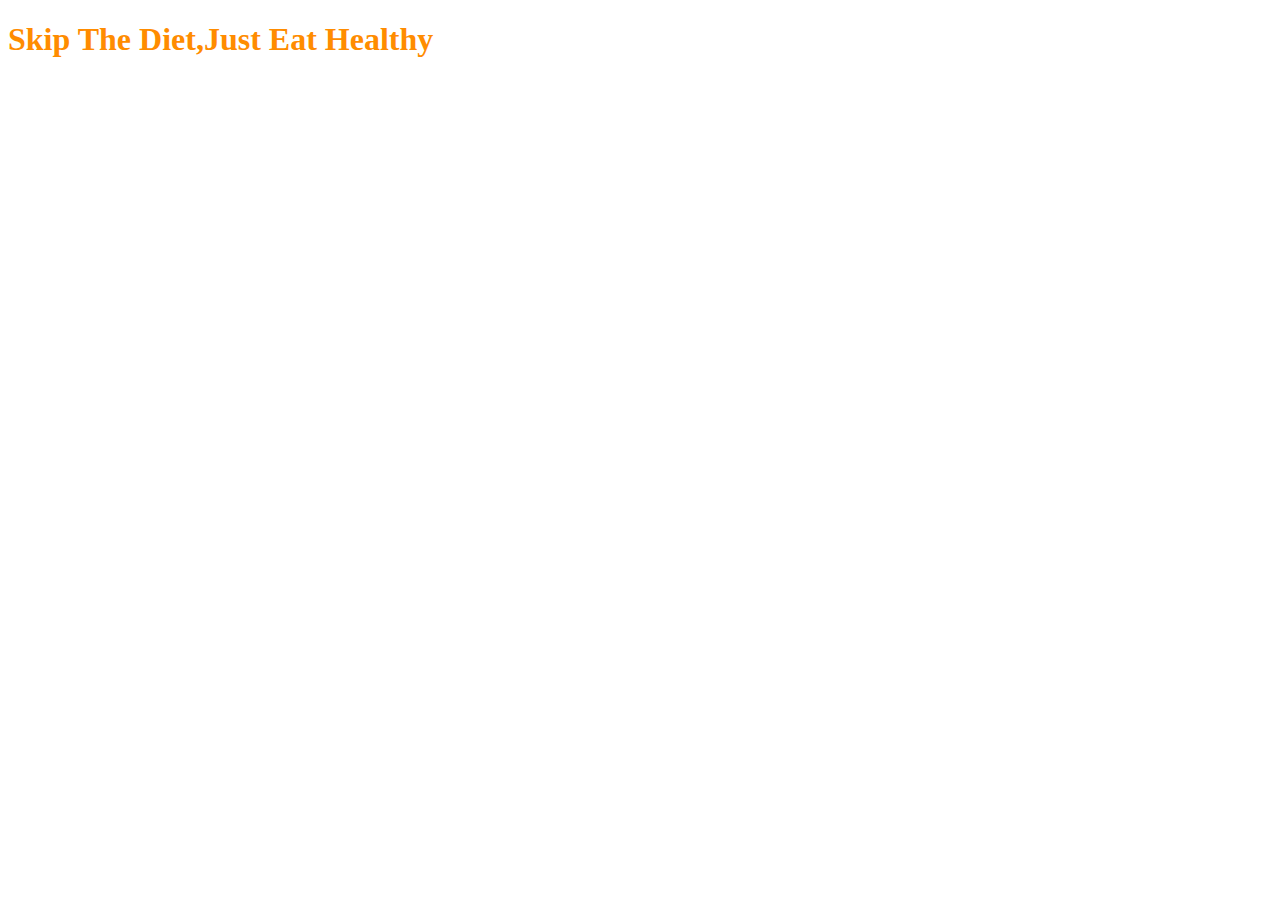
==== index.html @ 52ac6a54 "first commit" ====
<!DOCTYPE html>
<html lang="en">
<head>
    <meta charset="UTF-8">
    <meta http-equiv="X-UA-Compatible" content="IE=edge">
    <meta name="viewport" content="width=device-width, initial-scale=1.0">
    <title>Food-Corner</title><link rel="stylesheet" href="style.css">
</head>
<body>
    <h1>Skip The Diet,Just Eat Healthy</h1>
    
</body>
</html>
---- style.css ----
h1{
    color: darkorange;
}
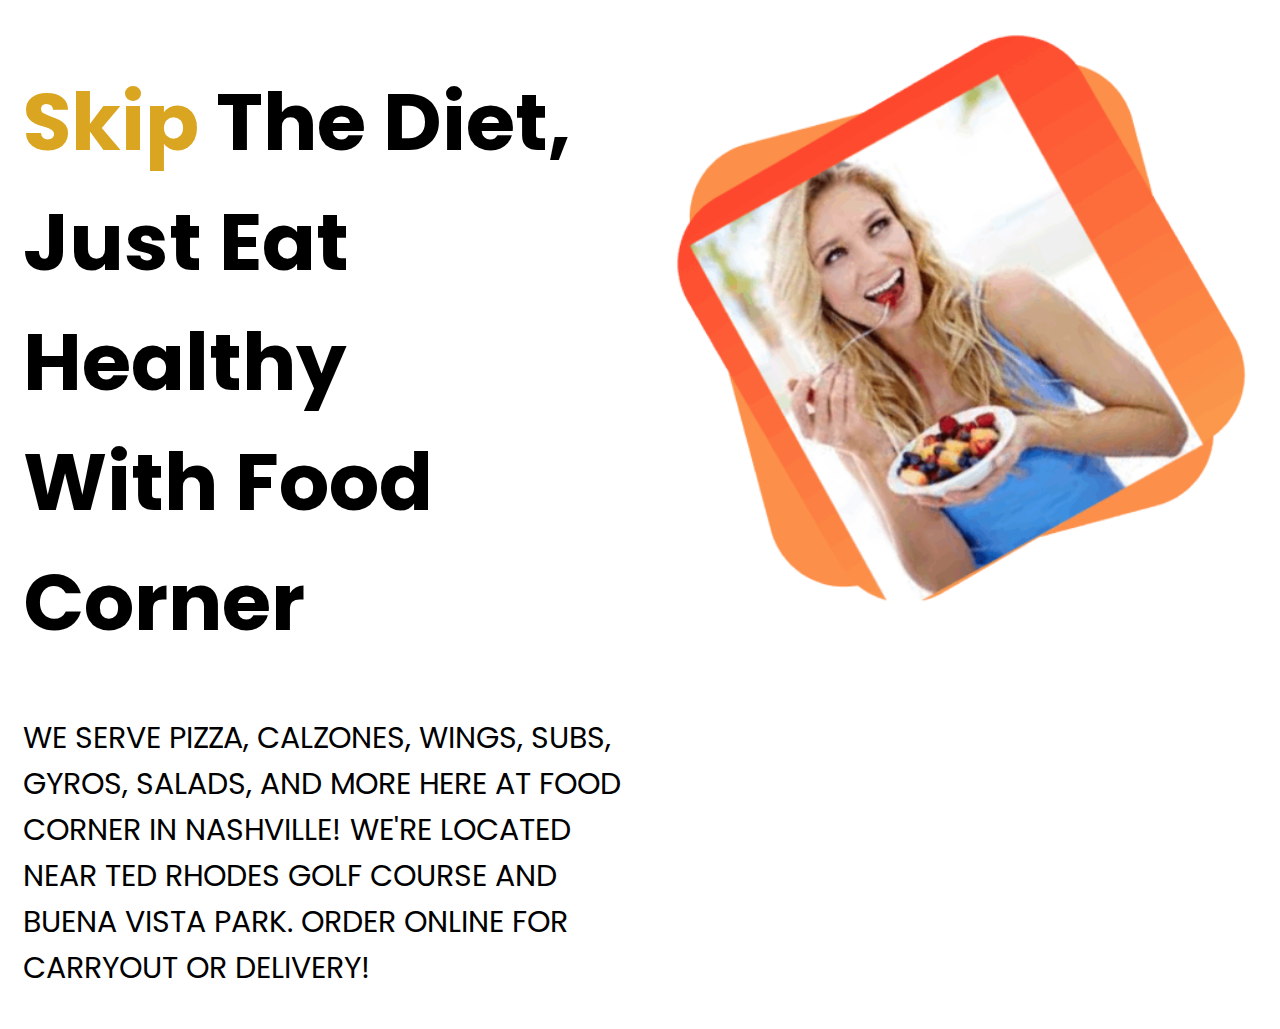
==== commit 59972783: "Food commit" ====
--- a/index.html
+++ b/index.html
@@ -1,13 +1,36 @@
 <!DOCTYPE html>
 <html lang="en">
+
 <head>
     <meta charset="UTF-8">
     <meta http-equiv="X-UA-Compatible" content="IE=edge">
     <meta name="viewport" content="width=device-width, initial-scale=1.0">
-    <title>Food-Corner</title><link rel="stylesheet" href="style.css">
+    <title>Food-Corner</title>
+    <link rel="preconnect" href="https://fonts.googleapis.com">
+    <link rel="preconnect" href="https://fonts.gstatic.com" crossorigin>
+    <link href="https://fonts.googleapis.com/css2?family=Poppins:wght@700&display=swap" rel="stylesheet">
+
+    <link rel="stylesheet" href="style.css">
 </head>
+
 <body>
-    <h1>Skip The Diet,Just Eat Healthy</h1>
-    
+    <section>
+        <div class="half-width">
+            <h1><span class="diet">Skip</span> The Diet,<br>
+                Just Eat Healthy
+                <br> With Food Corner
+            </h1>
+
+
+            <p>WE SERVE PIZZA, CALZONES, WINGS, SUBS, GYROS, SALADS, AND MORE HERE AT FOOD CORNER IN NASHVILLE! WE'RE
+                LOCATED NEAR TED RHODES GOLF COURSE AND BUENA VISTA PARK. ORDER ONLINE FOR CARRYOUT OR DELIVERY!</p>
+        </div>
+        <div class="half-width">
+            <img src="Group 8450.png" alt="">
+        </div>
+    </section>
+
+
 </body>
+
 </html>--- a/style.css
+++ b/style.css
@@ -1,3 +1,21 @@
+body{
+    font-family: 'Poppins', sans-serif;
+}
 h1{
-    color: darkorange;
-}+    font-size: 80px;
+}
+.diet{
+    color: goldenrod;
+}
+section{
+    display: flex;
+     font-size: 30px; 
+     margin-left: 10px;
+}
+.half-width{
+    width: 50%;
+    padding-left: 5px;
+}.half-width img{
+    width: 100%;
+}
+    
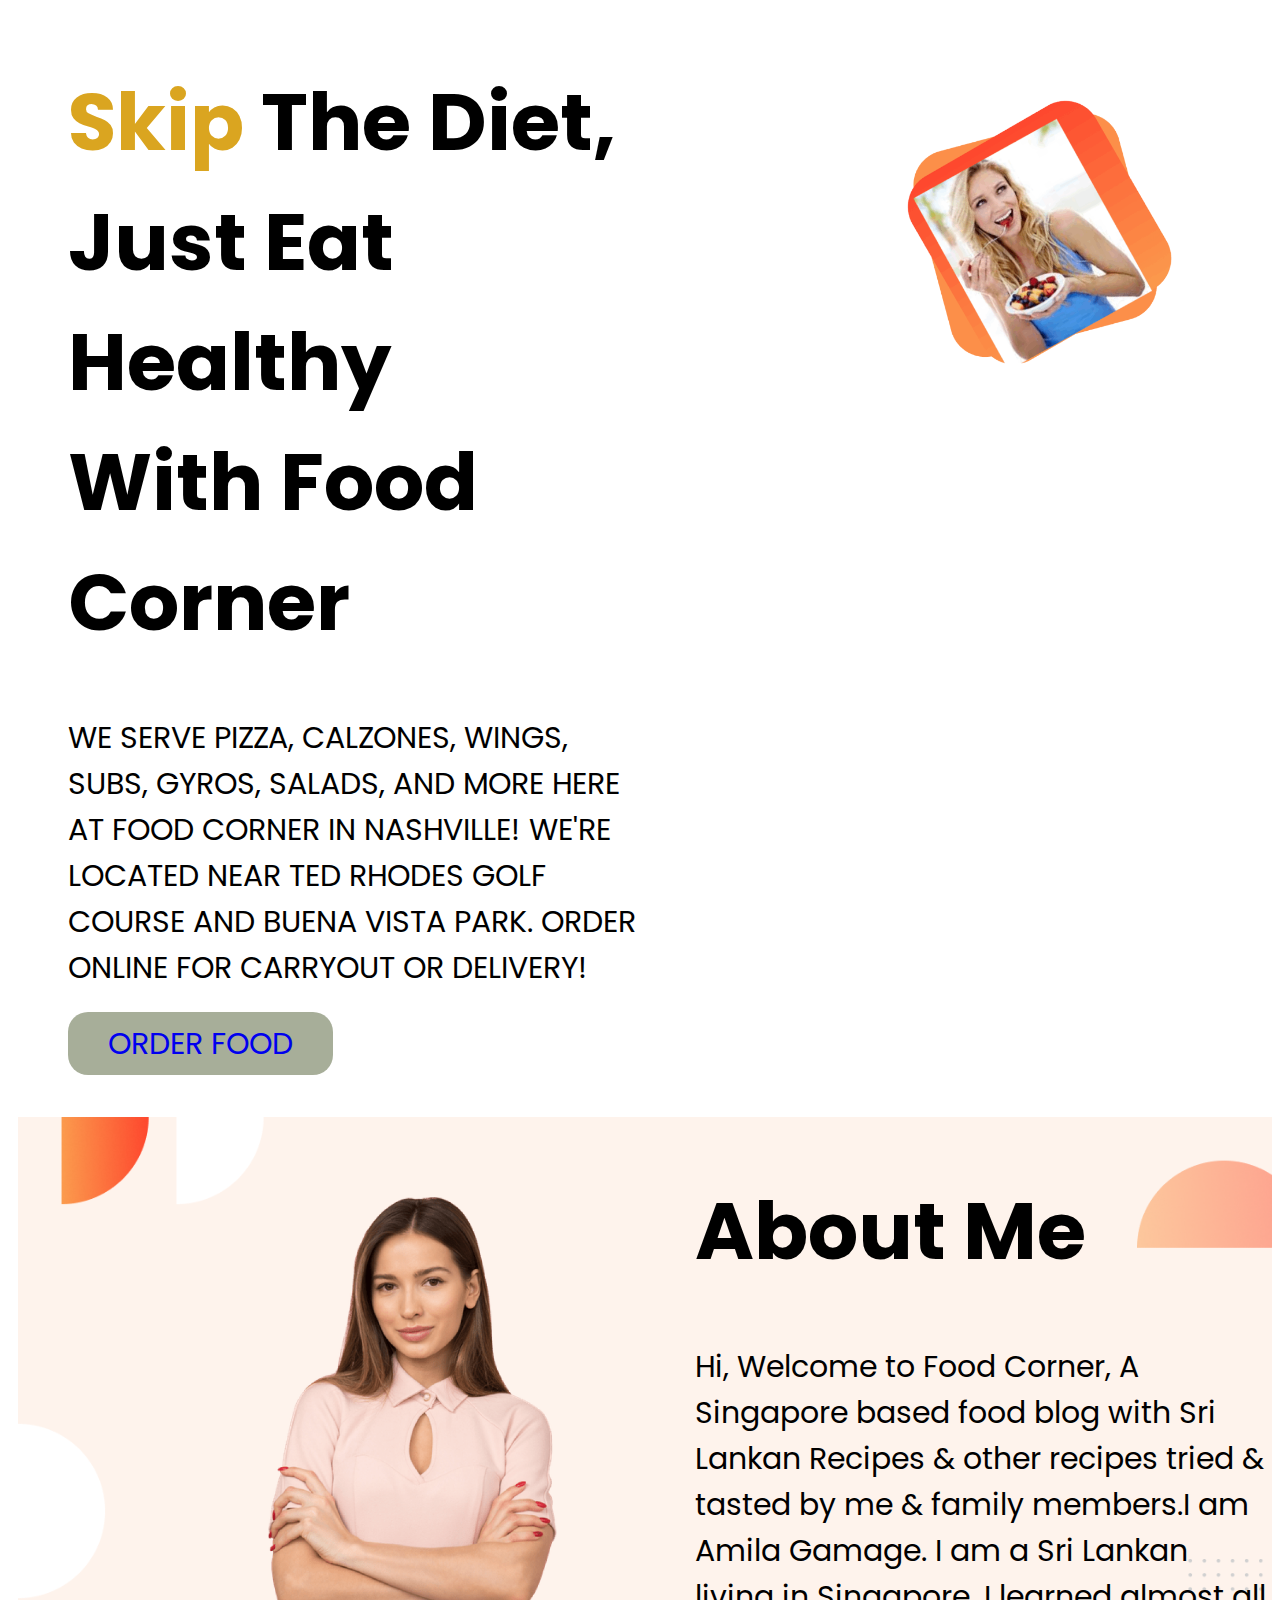
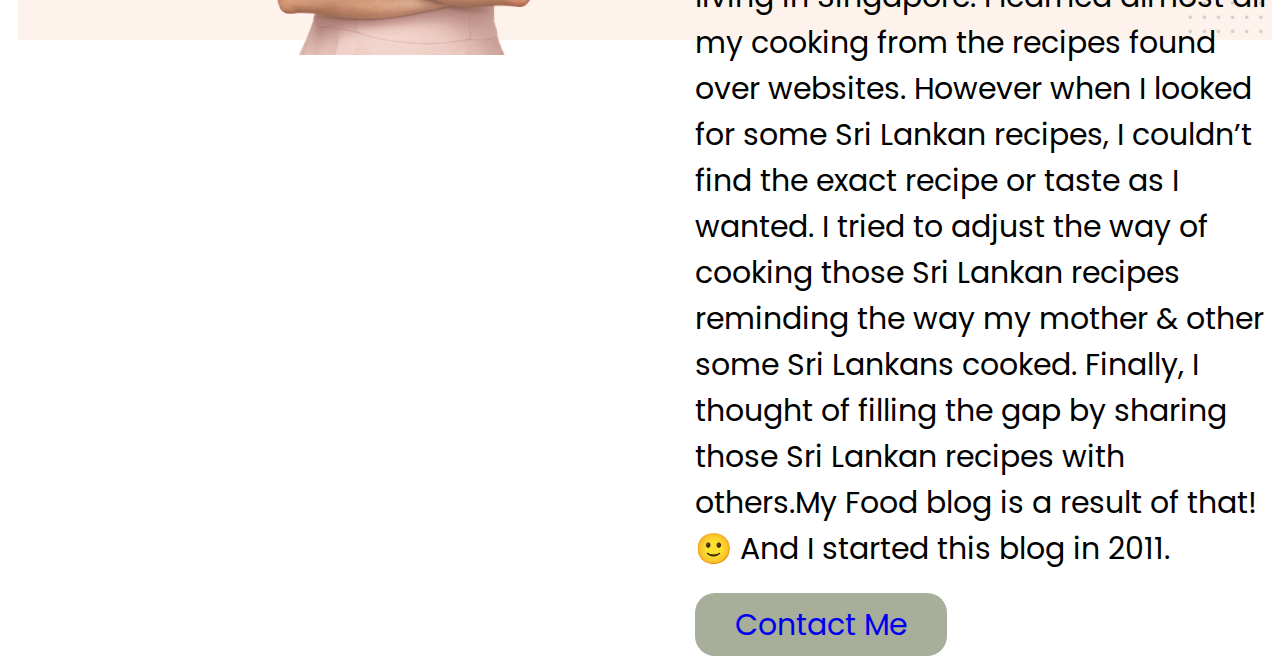
==== commit 66057308: "about commit" ====
--- a/index.html
+++ b/index.html
@@ -24,11 +24,34 @@
 
             <p>WE SERVE PIZZA, CALZONES, WINGS, SUBS, GYROS, SALADS, AND MORE HERE AT FOOD CORNER IN NASHVILLE! WE'RE
                 LOCATED NEAR TED RHODES GOLF COURSE AND BUENA VISTA PARK. ORDER ONLINE FOR CARRYOUT OR DELIVERY!</p>
+            <a class="link-button" target="-blank" href="https://www.facebook.com/Foodcornercom-1846461328977207/">
+                ORDER FOOD</a>
         </div>
         <div class="half-width">
             <img src="Group 8450.png" alt="">
         </div>
     </section>
+    <section class="background">
+        <div class="half-width">
+            <img src="Person Image.png" alt="">
+        </div>
+        <div class="half-width">
+            <h1>About Me</h1>
+            <p>Hi, Welcome to Food Corner, A Singapore based food blog with Sri Lankan Recipes & other recipes tried &
+                tasted by
+                me & family members.I am Amila Gamage. I am a Sri Lankan living in Singapore. I learned almost all my
+                cooking
+                from the recipes found over websites. However when I looked for some Sri Lankan recipes, I couldn’t find
+                the
+                exact recipe or taste as I wanted. I tried to adjust the way of cooking those Sri Lankan recipes
+                reminding the
+                way my mother & other some Sri Lankans cooked. Finally, I thought of filling the gap by sharing those
+                Sri Lankan
+                recipes with others.My Food blog is a result of that! 🙂 And I started this blog in 2011.</p>
+            <a class="link-button" target="-blank" href="https://www.linkedin.com/feed/"> Contact Me</a>
+        </div>
+    </section>
+
 
 
 </body>
--- a/style.css
+++ b/style.css
@@ -13,9 +13,27 @@
      margin-left: 10px;
 }
 .half-width{
+    width: 100%;
+    padding-left: 50px;
+}
+.half-width img{
     width: 50%;
-    padding-left: 5px;
-}.half-width img{
-    width: 100%;
+    padding-left: 200px;
+    padding-top: 80px;
 }
-    
+.link-button{
+    text-decoration: none;
+    background-color: rgba(50, 66, 17, 0.426);
+    padding: 10px 40px;
+    border-radius: 20px;
+
+    }
+    .background{
+        background-image: url(7.png);
+        background-repeat: no-repeat;
+       background-position-y: top;
+       background-size: 100%;
+       margin-top: 50px;
+
+
+    }
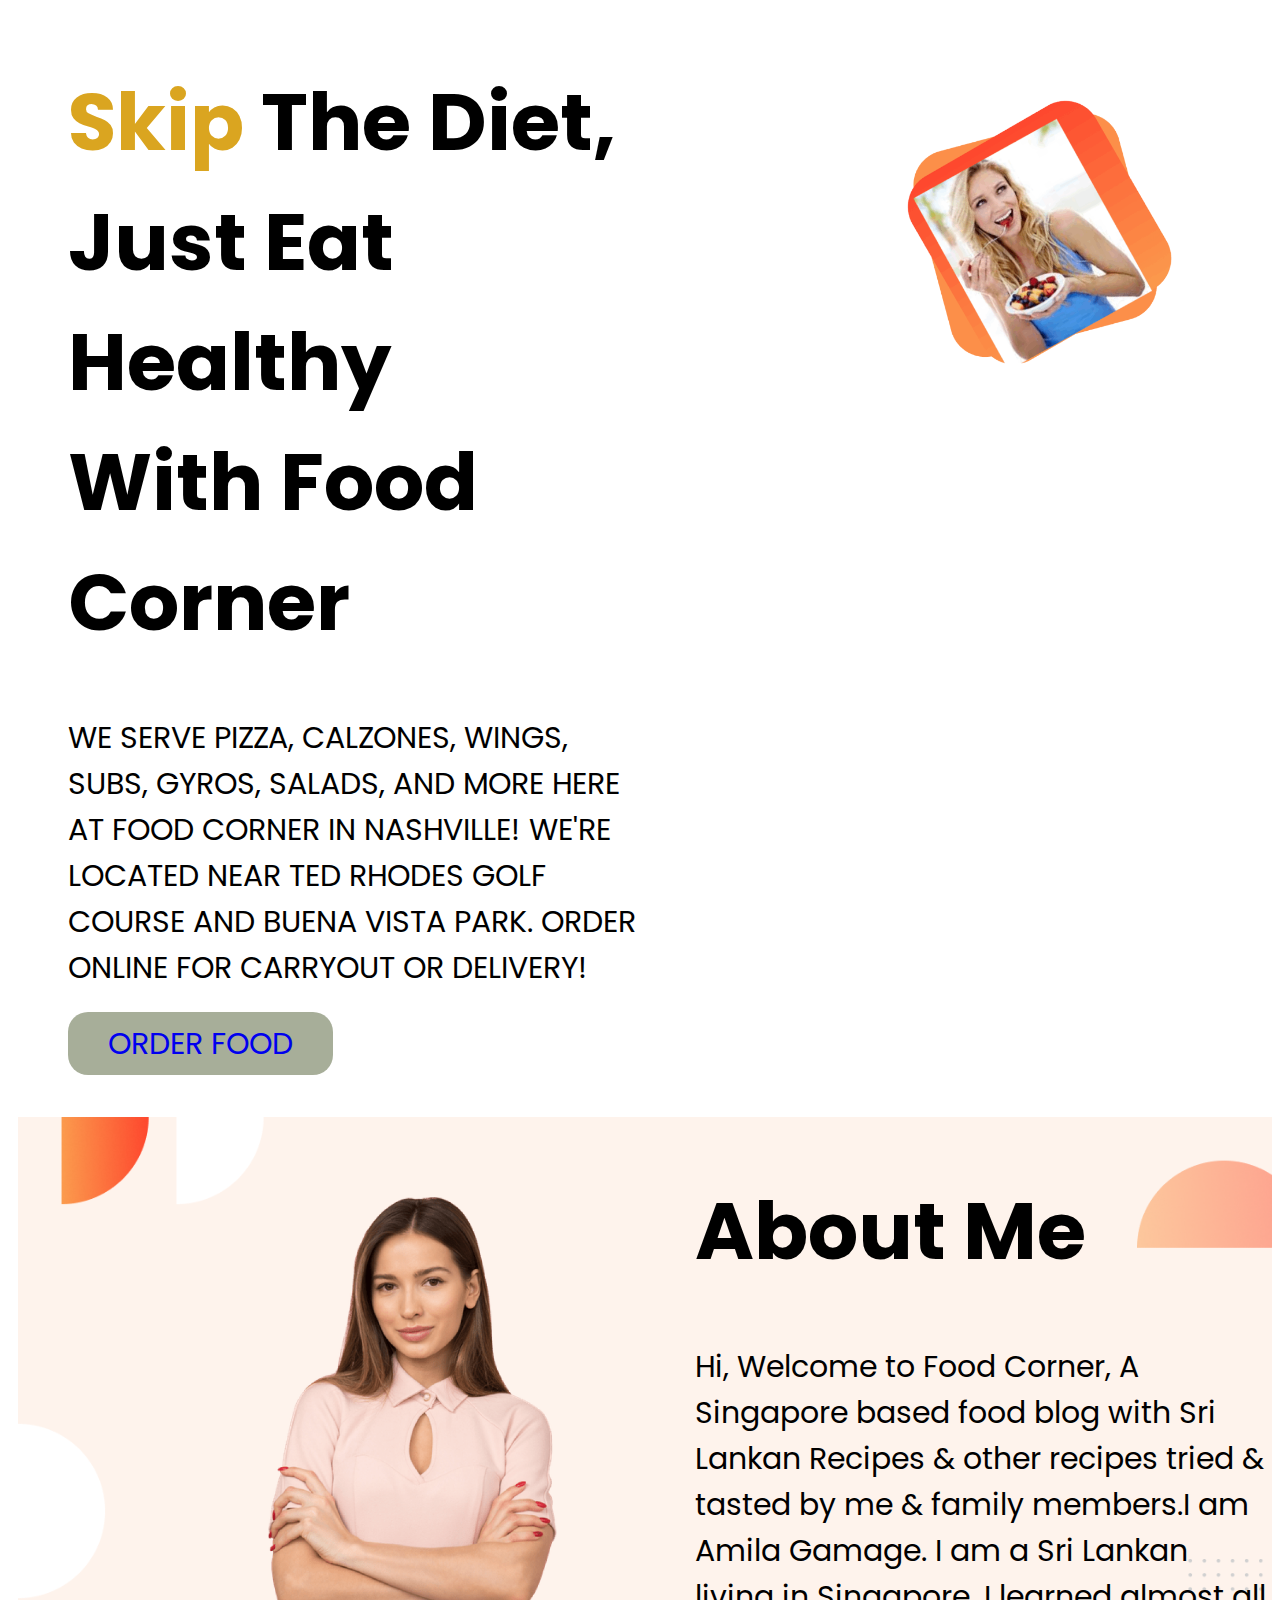
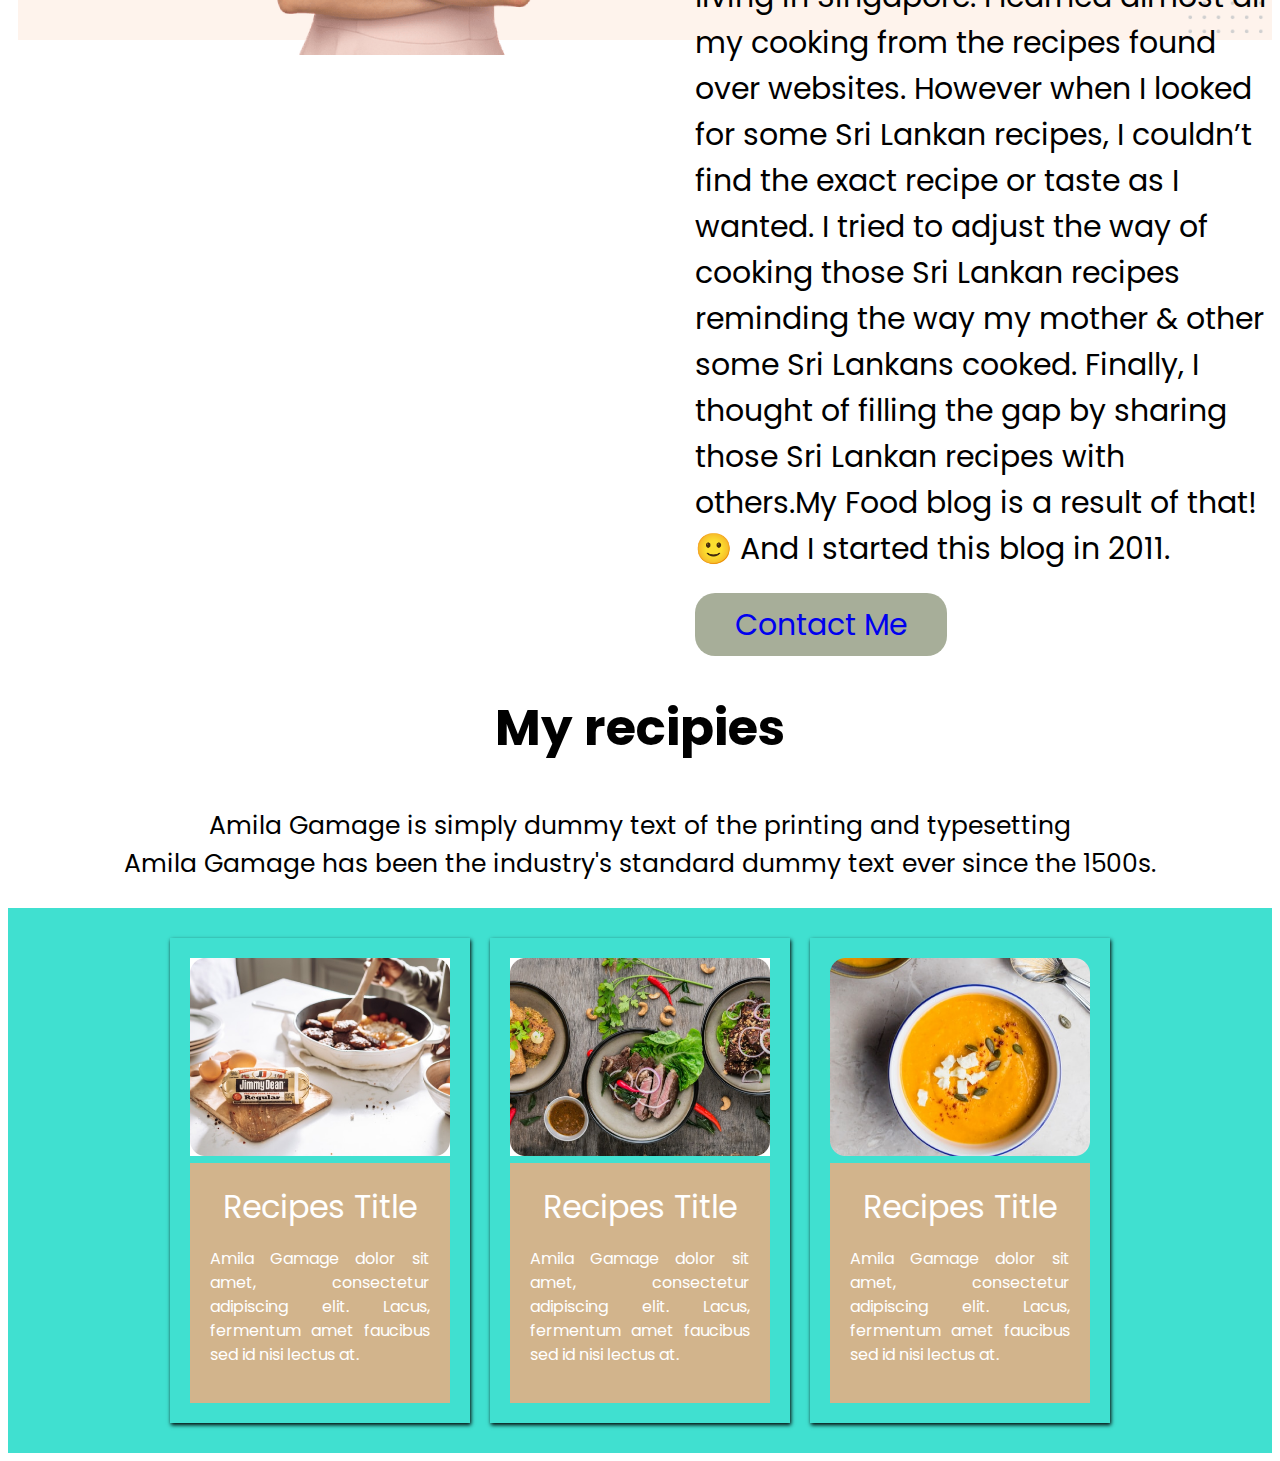
==== commit e6155562: "shadow commit" ====
--- a/index.html
+++ b/index.html
@@ -51,6 +51,57 @@
             <a class="link-button" target="-blank" href="https://www.linkedin.com/feed/"> Contact Me</a>
         </div>
     </section>
+    <h2 class="cental">My recipies</h2>
+    <p class="text"> Amila Gamage is simply dummy text of the printing and typesetting <br>
+        Amila Gamage has been the industry's standard dummy text ever since the
+        1500s.</p>
+    <div class="title-containers">
+        <div class="box">
+            <img class="width" src="Project Cover.jpg" alt="">
+            <div class="title-body">
+                <div class="title">Recipes Title</div>
+                <div class="dese">
+                    <p>Amila Gamage dolor sit amet,
+                        consectetur adipiscing elit. Lacus,
+                        fermentum amet faucibus sed id nisi
+                        lectus at.</p>
+                </div>
+            </div>
+        </div>
+
+        <div class="box">
+            <img class="width" src="Project Cover1.jpg" alt="">
+            <div class="title-body">
+                <div class="title">Recipes Title</div>
+                <div class="dese">
+                    <p>Amila Gamage dolor sit amet,
+                        consectetur adipiscing elit. Lacus,
+                        fermentum amet faucibus sed id nisi
+                        lectus at.</p>
+                </div>
+            </div>
+        </div>
+        <div class="box">
+            <img class="width" src="Project Cover.png" alt="">
+            <div class="title-body">
+                <div class="title">Recipes Title</div>
+                <div class="dese">
+                    <p>Amila Gamage dolor sit amet,
+                        consectetur adipiscing elit. Lacus,
+                        fermentum amet faucibus sed id nisi
+                        lectus at.</p>
+                </div>
+            </div>
+        </div>
+    </div>
+
+
+
+
+
+    </section>
+
+
 
 
 
--- a/style.css
+++ b/style.css
@@ -37,3 +37,51 @@
 
 
     }
+    .cental{
+        text-align: center;
+        font-size: 50px;
+
+    }
+    .text{
+        text-align: center;
+        font-size: 25px;
+    }
+    .box{
+        width: 300px;
+       box-sizing: border-box;
+        margin: 10px;
+        box-shadow: 1px 2px 4px black;
+        
+        padding: 20px;
+    }
+    .width{
+        width: 100%;}
+
+        .title-body{
+            padding: 20px;
+            
+            background-color: tan;
+            color: white;
+        }
+        .title{
+            font-size: 2rem;
+            text-align: center;
+        }
+        .title-body .dese{
+            text-align: justify;
+            line-height: 1.5;
+            color: white;
+           
+            
+
+         } 
+        .title-containers{ 
+           box-sizing: border-box;
+           display: flex;
+           background-color: turquoise;
+           padding: 20px 20px;
+           justify-content: center;
+           align-items: center;
+        } 
+
+    
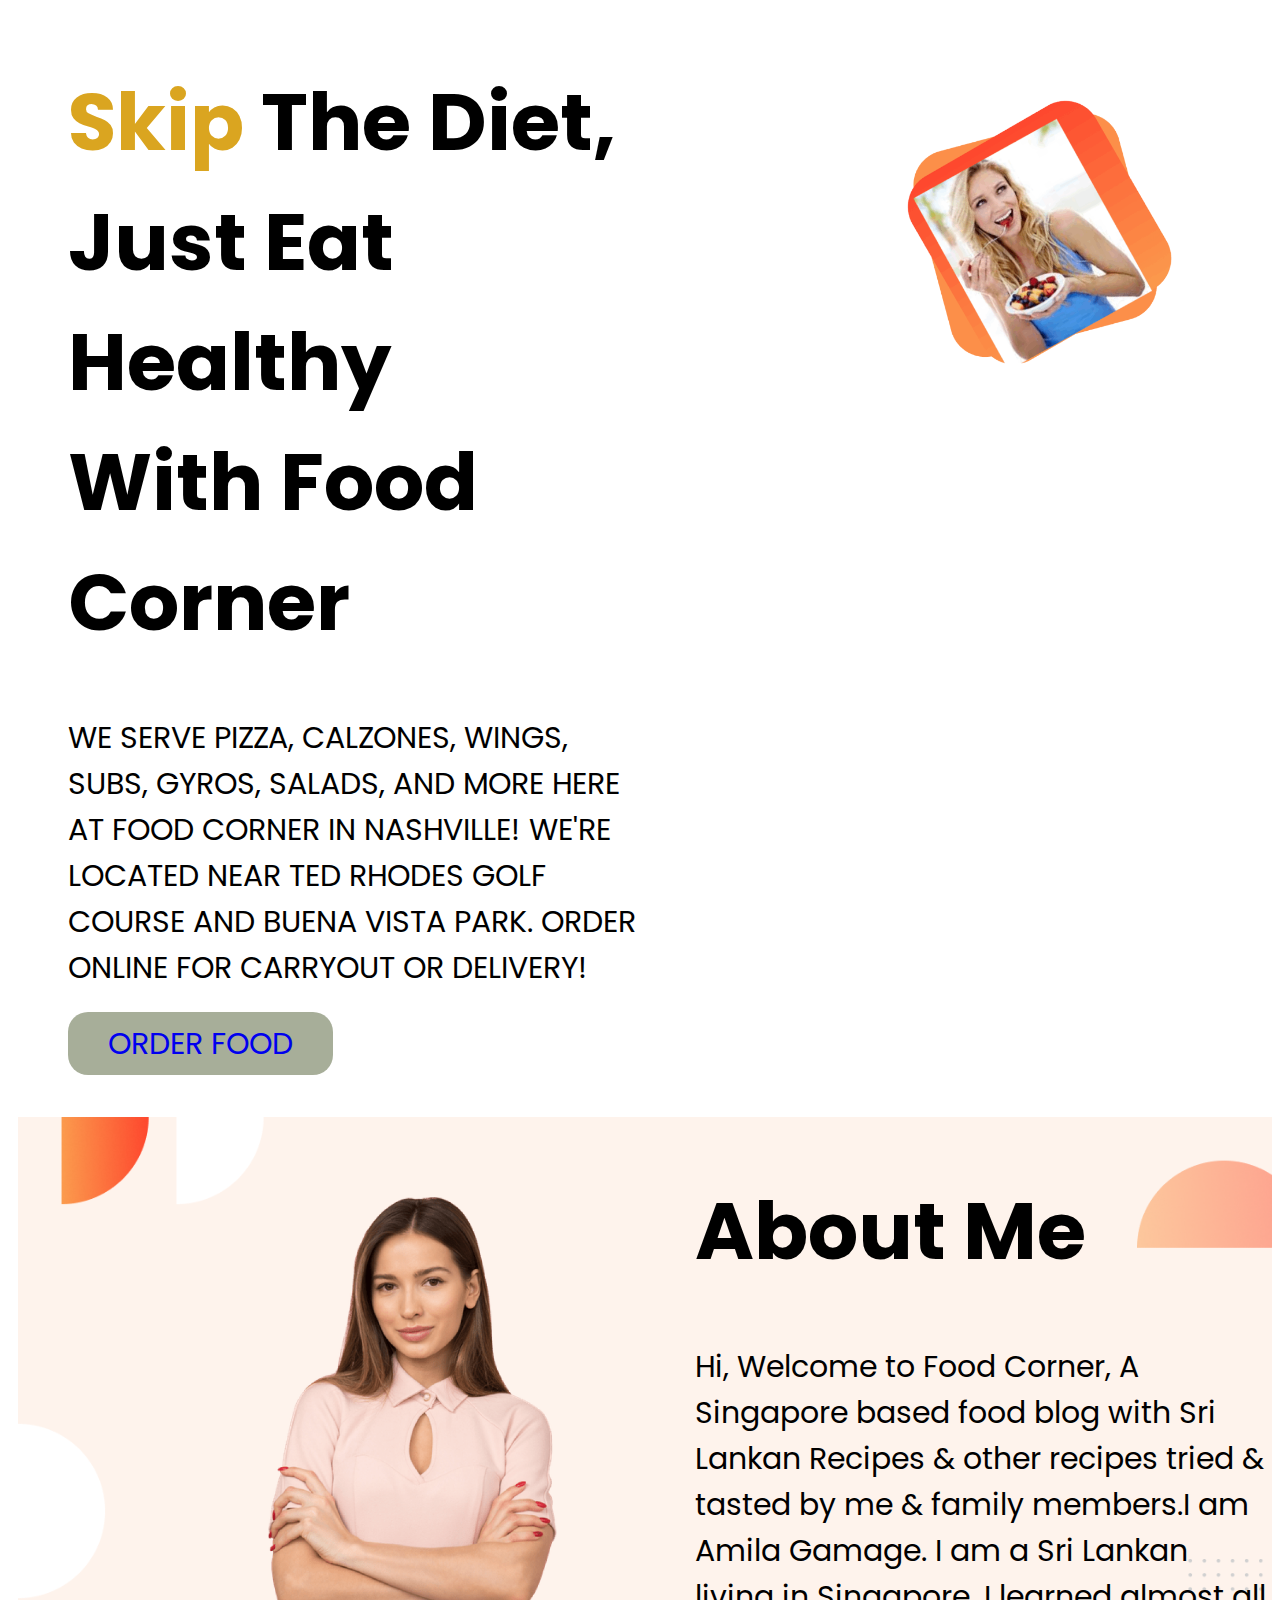
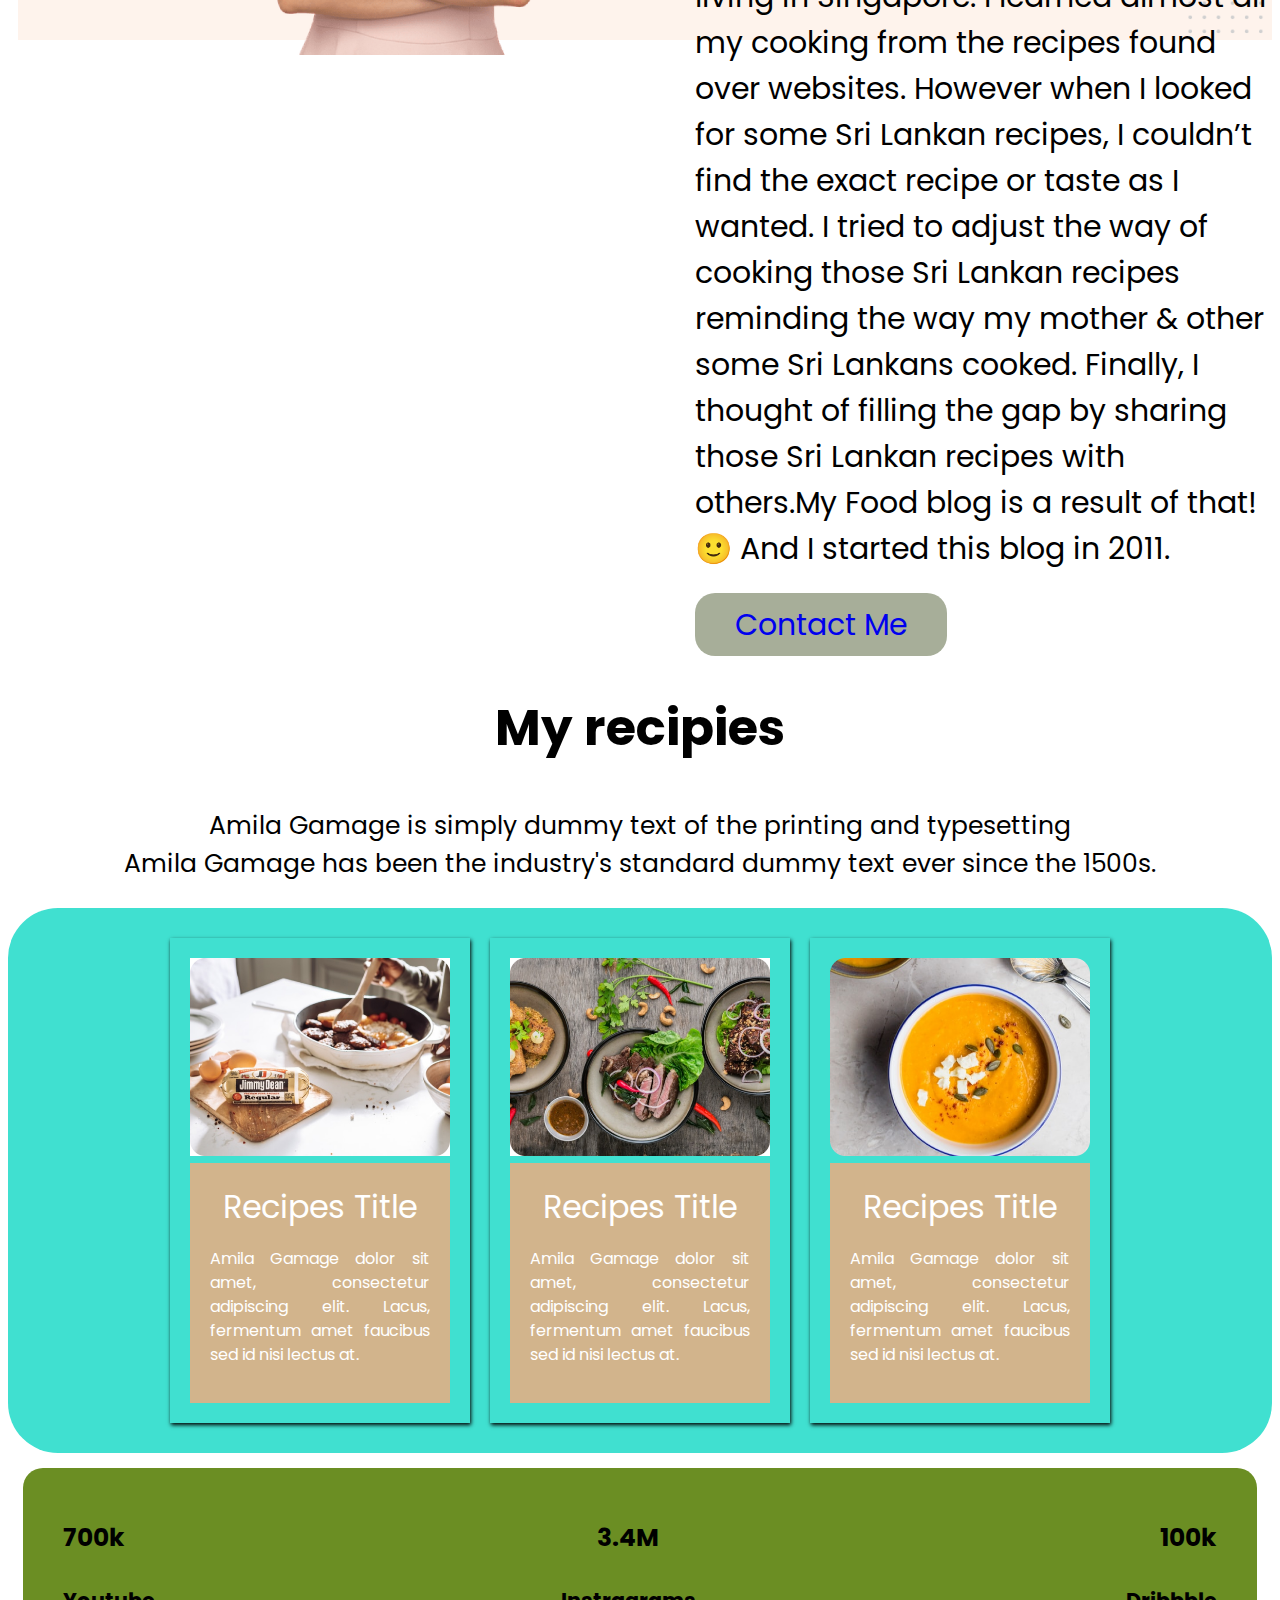
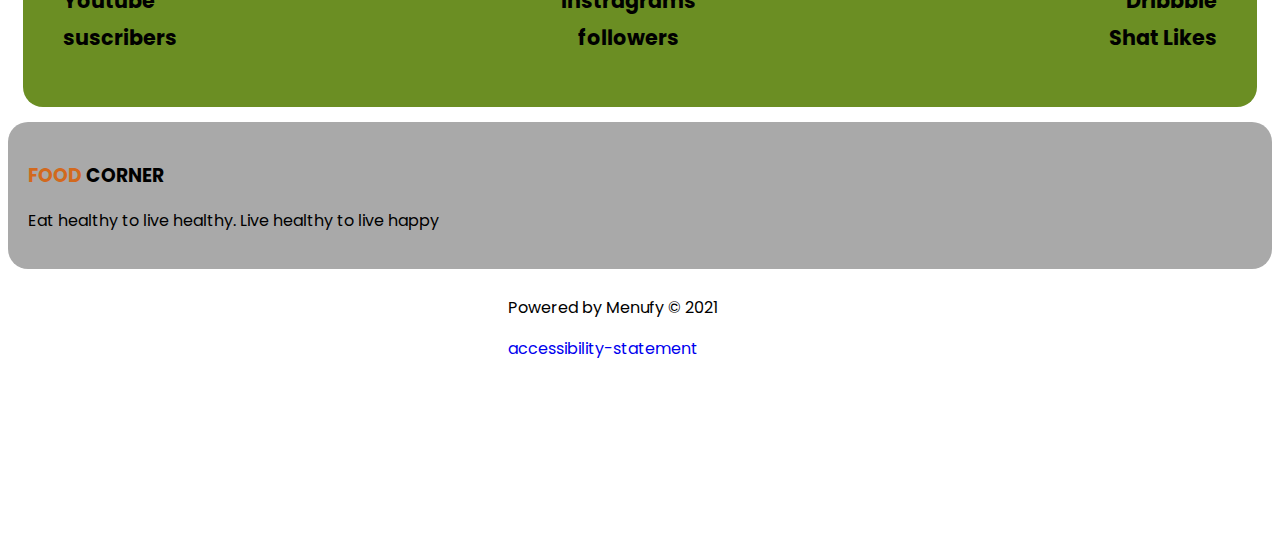
==== commit cebff011: "food corner commit" ====
--- a/index.html
+++ b/index.html
@@ -94,17 +94,50 @@
             </div>
         </div>
     </div>
+    <div>
 
 
 
 
 
-    </section>
+        <section class="all">
+            <div>
+                <h5>700k
+                    <p><small>Youtube suscribers
+                        </small></p>
+                </h5>
+            </div>
+            <div>
+
+                <h5 class="followers">3.4M
+                    <p><small>Instragrams followers</small></p>
+                </h5>
+            </div>
+            <div>
+                <h5 class="likes"> 100k
+                    <p><small>Dribbble Shat Likes</small></p>
+                </h5>
+            </div>
+
+
+        </section>
+
+        <div class="happy">
+            <h3><span class="food"> FOOD</span> CORNER</h3>
+            <p>Eat healthy to live healthy. Live healthy to live happy</p>
+        </div>
+        <div class="target">
+            <footer>
+                <p>Powered by Menufy © 2021</p>
+                <p> <a class="link" target="-blank"
+                        href="https://restaurant.menufy.com/accessibility-statement">accessibility-statement </p>
+            </footer>
 
 
 
 
 
+        </div>
 </body>
 
 </html>--- a/style.css
+++ b/style.css
@@ -62,15 +62,19 @@
             
             background-color: tan;
             color: white;
+           
         }
         .title{
             font-size: 2rem;
             text-align: center;
+            border-radius: 50px;
+            
         }
         .title-body .dese{
             text-align: justify;
             line-height: 1.5;
             color: white;
+            border-radius: 50px;
            
             
 
@@ -82,6 +86,47 @@
            padding: 20px 20px;
            justify-content: center;
            align-items: center;
+           border-radius: 50px;
+           
+        }
+        footer p{
+            text-align: left;
+        }
+        .link{
+            text-decoration: none;
+            text-align: center;
         } 
+    .help{
+        text-decoration: none;
+        text-align: center;
+    }
+    
+    .food{
+        color: chocolate;
+    }
+    .happy{
+        background-color: darkgray;
+        border-radius: 20px;
+        padding: 20px;
+    }
+    .all{
+        background-color: olivedrab;
+        padding: 10px 40px;
+        border-radius: 20px;
+        margin: 15px;
+    }
+    .followers{
+        text-align: center;
+        padding-left: 300px;
+        margin-left: 10px;
+    }
+    .likes{
+        text-align: right;
+        padding-left: 400px;
+        
+    } .target{
+        padding:10px 200px 150px 500px;
+    }
+       
 
     
